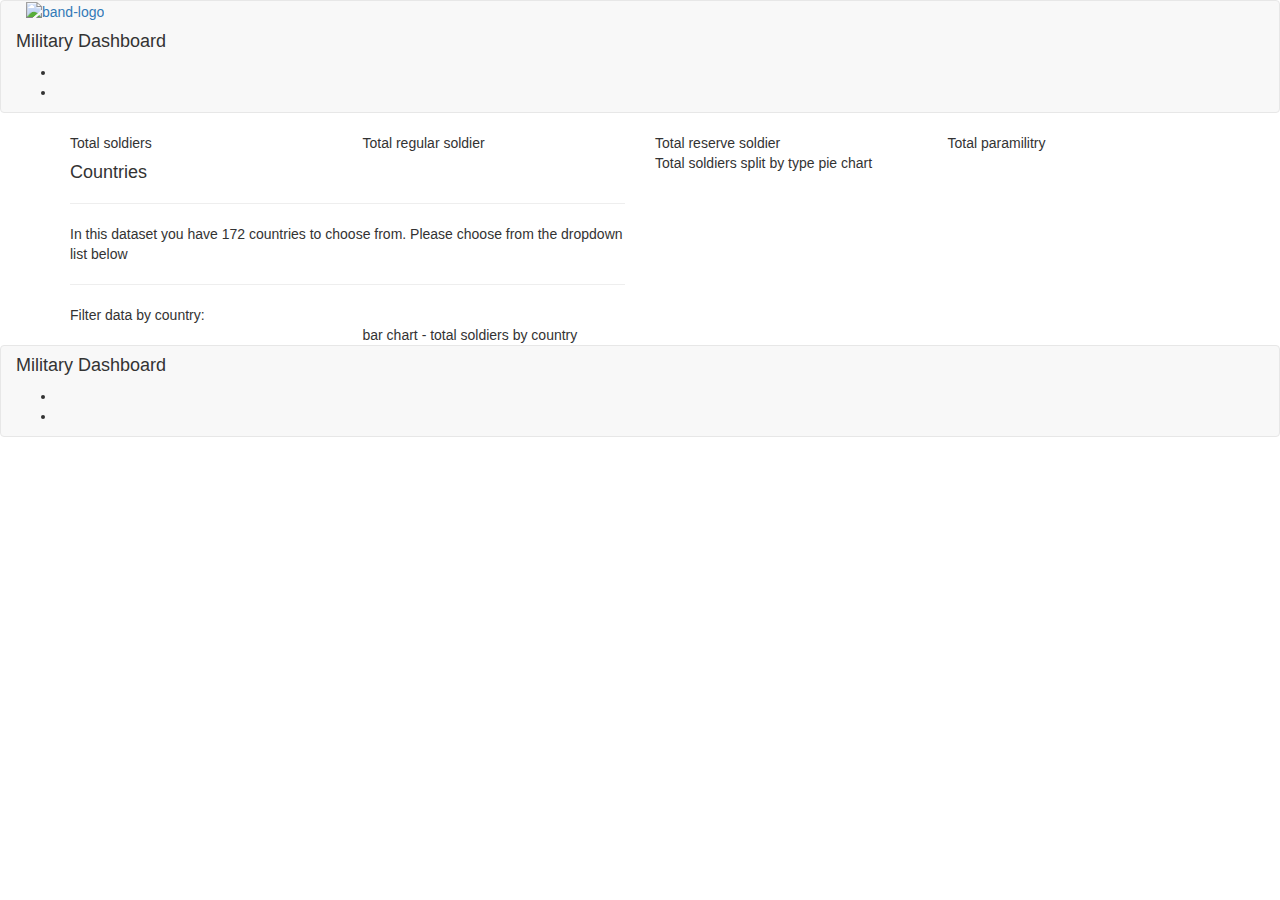
==== index.html @ abe44adb "updated data set due to lack of data" ====
<!DOCTYPE html>
<html lang="en">

<head>
    <meta charset="UTF-8">
    <meta name="viewport" content="width=device-width, initial-scale=1.0">
    <meta http-equiv="X-UA-Compatible" content="ie=edge">
    <title>Document</title>

    <link rel="stylesheet" href="https://stackpath.bootstrapcdn.com/bootstrap/3.3.7/css/bootstrap.min.css" type="text/css" />
    <link rel="stylesheet" href="static/css/dc.min.css" type="text/css" />
    <link rel="stylesheet" href="static/css/style.css" type="text/css" />
    <link rel="stylesheet" href="https://use.fontawesome.com/releases/v5.8.0/css/all.css" integrity="sha384-Mmxa0mLqhmOeaE8vgOSbKacftZcsNYDjQzuCOm6D02luYSzBG8vpaOykv9lFQ51Y" crossorigin="anonymous">

    <script type="text/javascript" src="static/js/d3.min.js"></script>
    <script type="text/javascript" src="static/js/crossfilter.min.js"></script>
    <script type="text/javascript" src="static/js/dc.min.js"></script>
    <script type="text/javascript" src="static/js/queue.min.js"></script>
    <script type="text/javascript" src="static/js/graph.js"></script>

</head>

<body class="background">
    <!-- Bootstrap Navbar-->
    <nav class="navbar navbar-default container-fluid">
        <div class="row">
            <div class="col-xs-12">
                <a href="index.html" class="hvr-grow"><img src="static/images/capbadge.png" style="width:85px; height:70px; padding-left:10px" alt="band-logo"></a>
                <h4>Military Dashboard</h4>
                <ul class="info-icons">
                    <li><a href="#"><i class="fas fa-question-circle"></i></a></li>
                    <li><a href="#"><i class="fas fa-info-circle"></i></a></li>
                </ul>
            </div>
        </div>
    </nav>

    
    <section class="container">
        <!-- Main facts-->
        <div class="row column-allignment">
            <article class="col-xs-12 col-sm-3 column-allignment">
                <div id="total-troops" class="content">
                    <i class="fas fa-users"></i>
                    Total soldiers
                </div>
            </article>
            
            <article class="col-xs-12 col-sm-3 column-allignment">
                <div id="regular-troops" class="content">
                    <i class="fas fa-users"></i>
                    Total regular soldier
                </div>
            </article>
            
            <article class="col-xs-12 col-sm-3 column-allignment">
                <div id="reserve-troops" class="content">
                    <i class="fas fa-users"></i>
                    Total reserve soldier
                </div>
            </article>
            
            <article class="col-xs-12 col-sm-3 column-allignment">
                <div id="paramilitary" class="content">
                    <i class="fas fa-users"></i>
                    Total paramilitry
                </div>
            </article>
            
        </div>
        
        <!-- Country selector-->
        <div class="row column-allignment">
            <article class="col-xs-12 col-sm-6 column-allignment">
                <div class="content">
                    <h4> Countries </h4>
                    <div>
                        <hr>
                        <p>In this dataset you have 172 countries to choose from. Please choose from the dropdown list below</p>
                        <hr>
                        <div class="country-filter">
                            <div>Filter data by country:</div>
                            <div id="country-selector"></div>
                        </div>
                    </div>
                </div>
            </article>
            <!-- Total soldiers pie chart-->
            <article class="col-xs-12 col-sm-6 column-allignment">
                <div id="class-of-soldier" class="content">
                    Total soldiers split by type pie chart
                </div>
            </article>
        </div>
        <!-- Total soldiers by country bar-->
        <div class="row">
            <article class="col-md-6 col-md-offset-3">
                <div id="soldiers-by-country" class="content">
                    bar chart - total soldiers by country
                </div>
            </article>
        </div>

    </section>
    </div>
    <!-- Bootstrap Navbar as Footer-->
    <footer>
        <nav class="navbar navbar-default container-fluid">
            <div class="row">
                <div class="col-xs-12">
                    <h4>Military Dashboard</h4>
                    <ul class="info-icons">
                        <li><a><i class="fas fa-question-circle"></i></a></li>
                        <li><a><i class="fas fa-info-circle"></i></a></li>
                    </ul>
                </div>
            </div>
        </nav>
    </footer>
    <script src="https://code.jquery.com/jquery-3.2.1.min.js" integrity="sha256-hwg4gsxgFZhOsEEamdOYGBf13FyQuiTwlAQgxVSNgt4=" crossorigin="anonymous"></script>
    <script src="https://maxcdn.bootstrapcdn.com/bootstrap/3.3.7/js/bootstrap.min.js" integrity="sha384-Tc5IQib027qvyjSMfHjOMaLkfuWVxZxUPnCJA7l2mCWNIpG9mGCD8wGNIcPD7Txa" crossorigin="anonymous"></script>
</body>

</html>
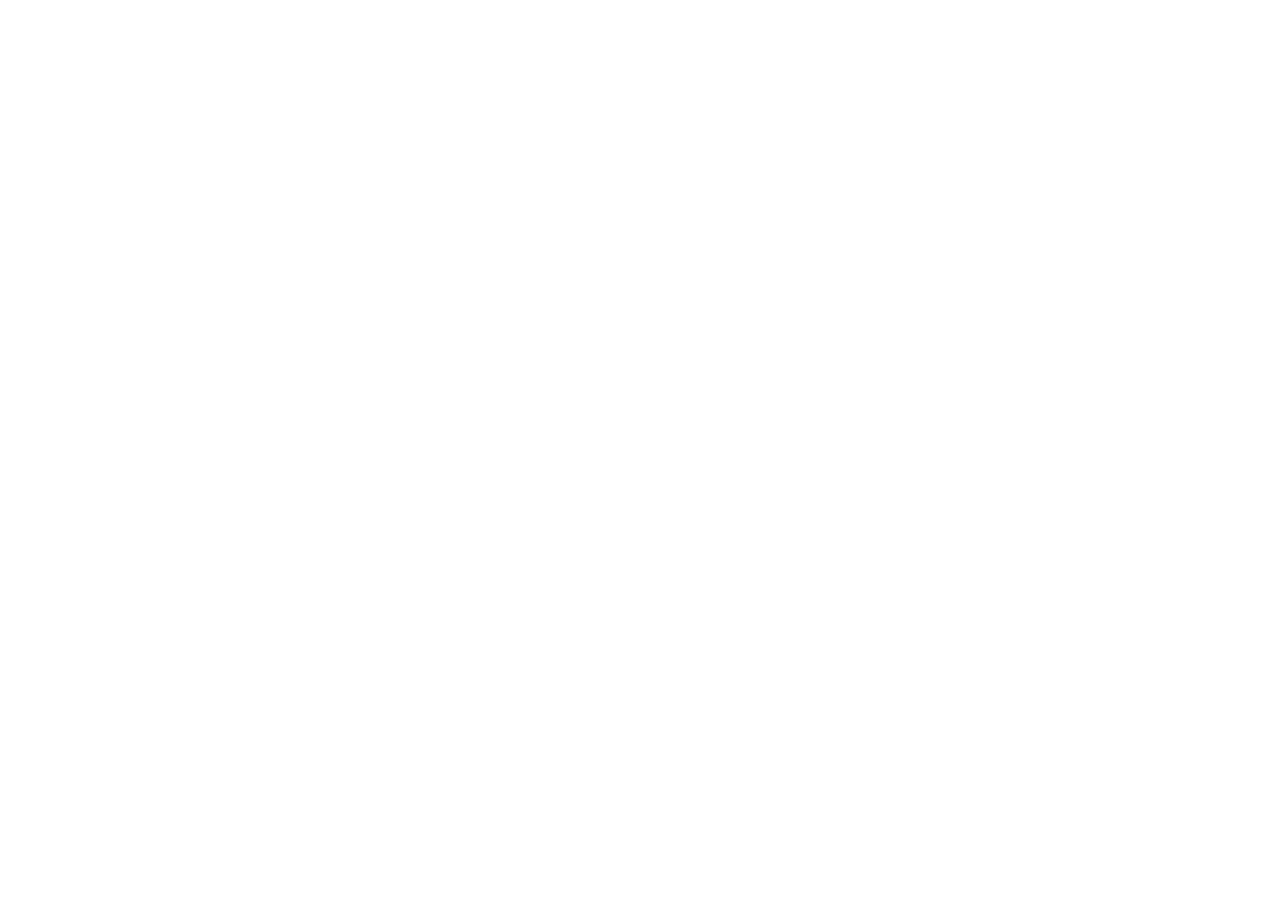
==== commit f513ea2d: "first row chart added (pokemon types)" ====
--- a/index.html
+++ b/index.html
@@ -16,109 +16,19 @@
     <script type="text/javascript" src="static/js/crossfilter.min.js"></script>
     <script type="text/javascript" src="static/js/dc.min.js"></script>
     <script type="text/javascript" src="static/js/queue.min.js"></script>
-    <script type="text/javascript" src="static/js/graph.js"></script>
+    <script type="text/javascript" src="static/js/graph1.js"></script>
 
 </head>
 
-<body class="background">
-    <!-- Bootstrap Navbar-->
-    <nav class="navbar navbar-default container-fluid">
-        <div class="row">
-            <div class="col-xs-12">
-                <a href="index.html" class="hvr-grow"><img src="static/images/capbadge.png" style="width:85px; height:70px; padding-left:10px" alt="band-logo"></a>
-                <h4>Military Dashboard</h4>
-                <ul class="info-icons">
-                    <li><a href="#"><i class="fas fa-question-circle"></i></a></li>
-                    <li><a href="#"><i class="fas fa-info-circle"></i></a></li>
-                </ul>
-            </div>
-        </div>
-    </nav>
-
-    
-    <section class="container">
-        <!-- Main facts-->
-        <div class="row column-allignment">
-            <article class="col-xs-12 col-sm-3 column-allignment">
-                <div id="total-troops" class="content">
-                    <i class="fas fa-users"></i>
-                    Total soldiers
-                </div>
-            </article>
-            
-            <article class="col-xs-12 col-sm-3 column-allignment">
-                <div id="regular-troops" class="content">
-                    <i class="fas fa-users"></i>
-                    Total regular soldier
-                </div>
-            </article>
-            
-            <article class="col-xs-12 col-sm-3 column-allignment">
-                <div id="reserve-troops" class="content">
-                    <i class="fas fa-users"></i>
-                    Total reserve soldier
-                </div>
-            </article>
-            
-            <article class="col-xs-12 col-sm-3 column-allignment">
-                <div id="paramilitary" class="content">
-                    <i class="fas fa-users"></i>
-                    Total paramilitry
-                </div>
-            </article>
-            
-        </div>
-        
-        <!-- Country selector-->
-        <div class="row column-allignment">
-            <article class="col-xs-12 col-sm-6 column-allignment">
-                <div class="content">
-                    <h4> Countries </h4>
-                    <div>
-                        <hr>
-                        <p>In this dataset you have 172 countries to choose from. Please choose from the dropdown list below</p>
-                        <hr>
-                        <div class="country-filter">
-                            <div>Filter data by country:</div>
-                            <div id="country-selector"></div>
-                        </div>
-                    </div>
-                </div>
-            </article>
-            <!-- Total soldiers pie chart-->
-            <article class="col-xs-12 col-sm-6 column-allignment">
-                <div id="class-of-soldier" class="content">
-                    Total soldiers split by type pie chart
-                </div>
-            </article>
-        </div>
-        <!-- Total soldiers by country bar-->
-        <div class="row">
-            <article class="col-md-6 col-md-offset-3">
-                <div id="soldiers-by-country" class="content">
-                    bar chart - total soldiers by country
-                </div>
-            </article>
-        </div>
-
-    </section>
-    </div>
-    <!-- Bootstrap Navbar as Footer-->
-    <footer>
-        <nav class="navbar navbar-default container-fluid">
-            <div class="row">
-                <div class="col-xs-12">
-                    <h4>Military Dashboard</h4>
-                    <ul class="info-icons">
-                        <li><a><i class="fas fa-question-circle"></i></a></li>
-                        <li><a><i class="fas fa-info-circle"></i></a></li>
-                    </ul>
-                </div>
-            </div>
-        </nav>
-    </footer>
-    <script src="https://code.jquery.com/jquery-3.2.1.min.js" integrity="sha256-hwg4gsxgFZhOsEEamdOYGBf13FyQuiTwlAQgxVSNgt4=" crossorigin="anonymous"></script>
-    <script src="https://maxcdn.bootstrapcdn.com/bootstrap/3.3.7/js/bootstrap.min.js" integrity="sha384-Tc5IQib027qvyjSMfHjOMaLkfuWVxZxUPnCJA7l2mCWNIpG9mGCD8wGNIcPD7Txa" crossorigin="anonymous"></script>
+<body>
+    <div id="pokemon-type"></div>
+    <div id="pokemon-gen-type"></div>
+    <div id="legendary-pokemon"></div>
+    <div id="pokemon-volume"></div>
+    <div id="pokemon-color"></div>
+    <div id="pokemon-height"></div>
+    <div id="pokemon-weight"></div>
+    <div id="pokemon-stats"></div>
 </body>
 
-</html>
+</html>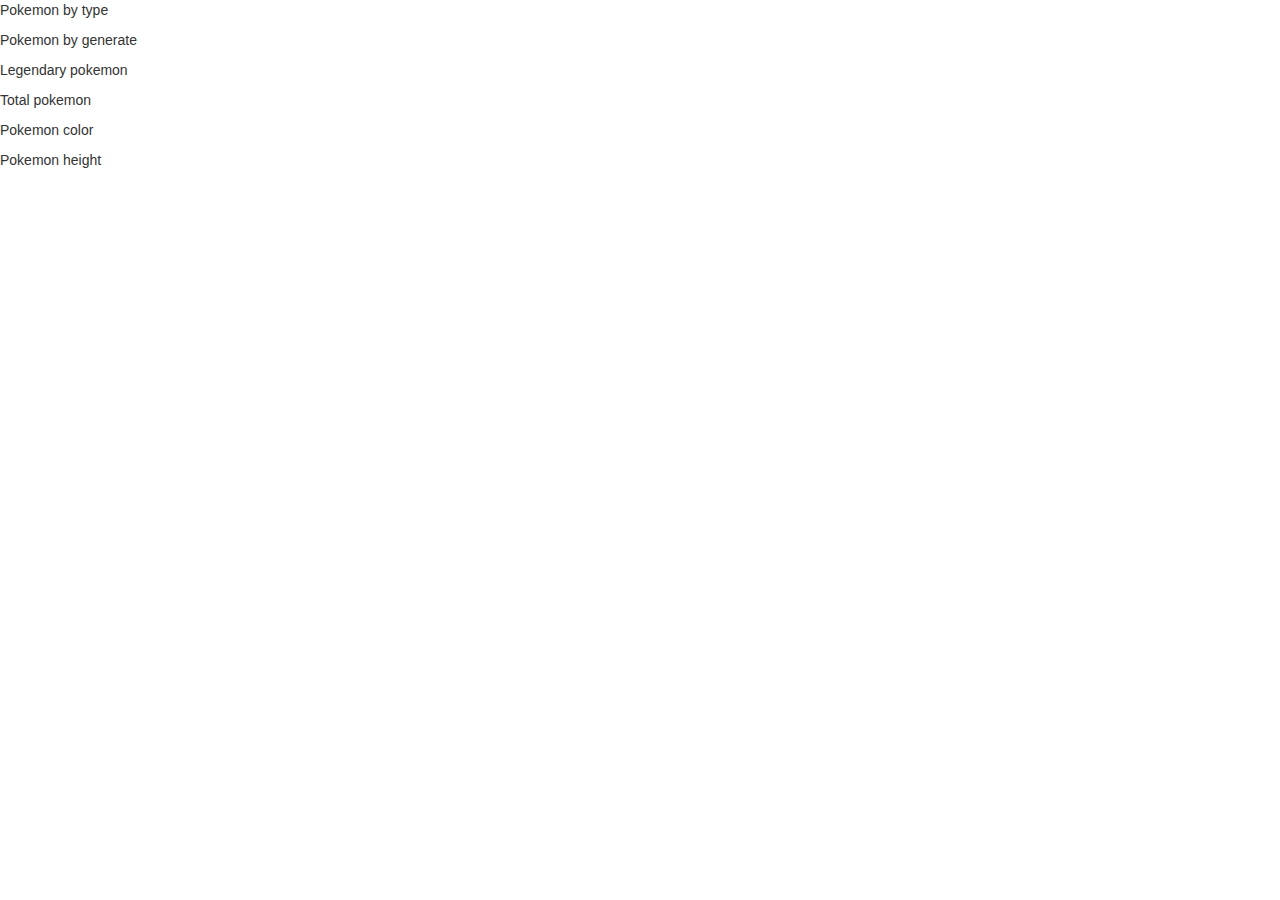
==== commit 2a9e882c: "Included bar charts for height and weight" ====
--- a/index.html
+++ b/index.html
@@ -21,12 +21,24 @@
 </head>
 
 <body>
-    <div id="pokemon-type"></div>
-    <div id="pokemon-gen-type"></div>
-    <div id="legendary-pokemon"></div>
-    <div id="pokemon-volume"></div>
-    <div id="pokemon-color"></div>
-    <div id="pokemon-height"></div>
+    <div id="pokemon-type">
+        <p>Pokemon by type</p>
+    </div>
+    <div id="pokemon-gen-type">
+        <p>Pokemon by generate</p>
+    </div>
+    <div id="legendary-pokemon">
+        <p> Legendary pokemon</p>
+    </div>
+    <div id="pokemon-volume">
+        <p> Total pokemon</p>
+    </div>
+    <div id="pokemon-color">
+        <p>Pokemon color</p>
+    </div>
+    <div id="pokemon-height">
+        <p> Pokemon height</p>
+    </div>
     <div id="pokemon-weight"></div>
     <div id="pokemon-stats"></div>
 </body>
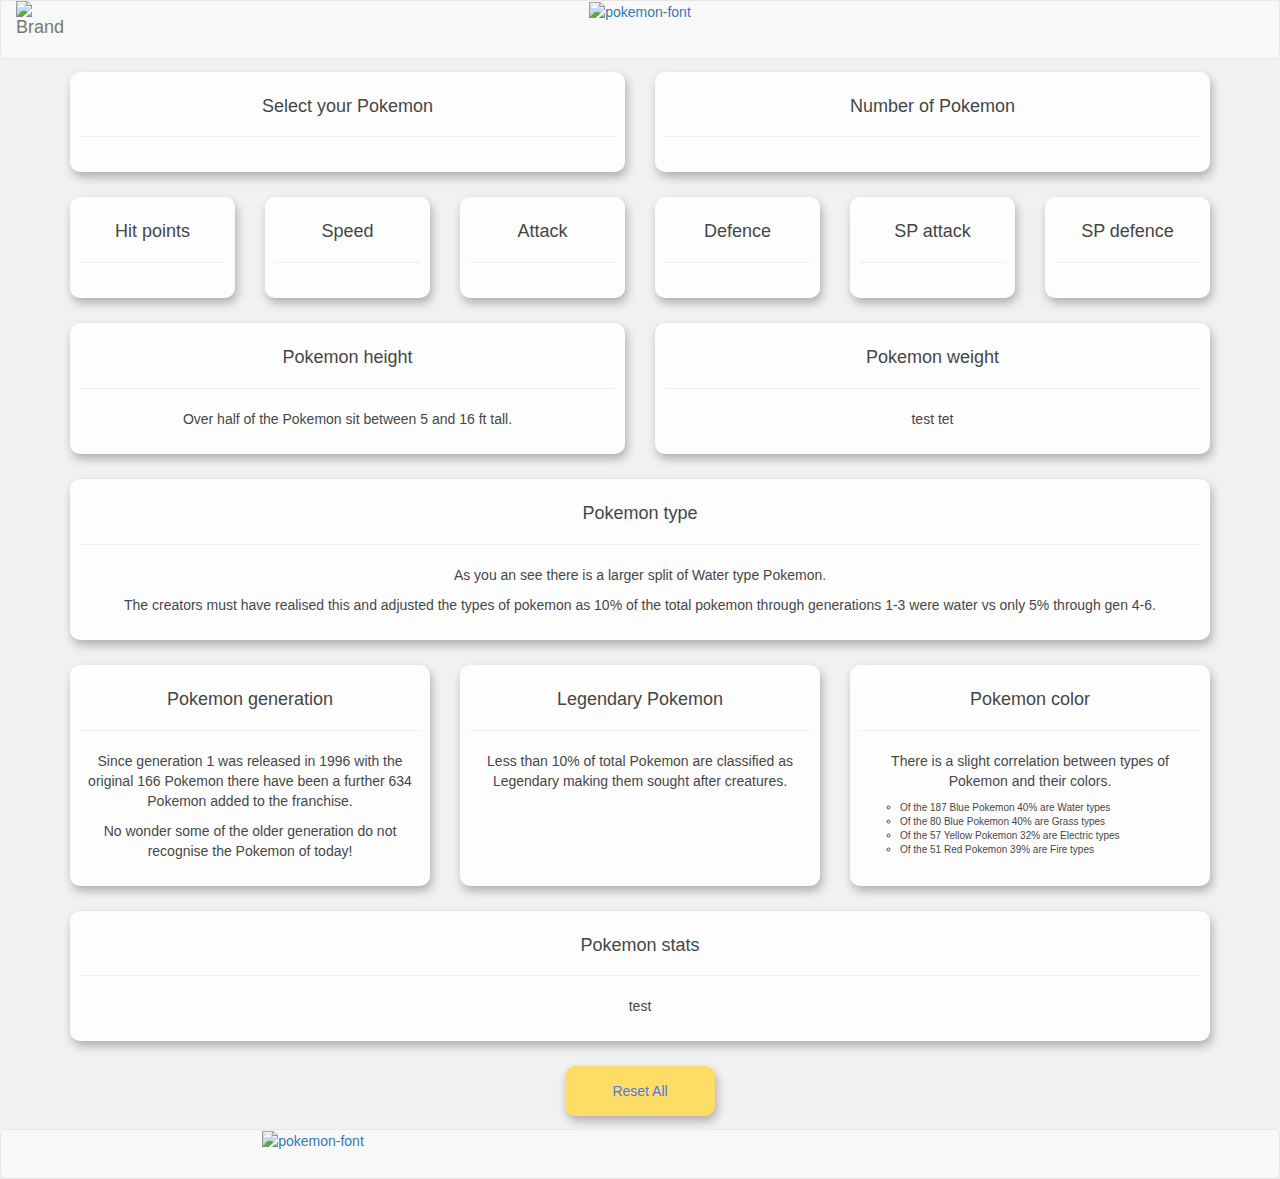
==== commit 9efc80ab: "started adding readme file + added footer" ====
--- a/index.html
+++ b/index.html
@@ -6,12 +6,14 @@
     <meta name="viewport" content="width=device-width, initial-scale=1.0">
     <meta http-equiv="X-UA-Compatible" content="ie=edge">
     <title>Document</title>
-
+    <!-------- CSS libraries ------------>
     <link rel="stylesheet" href="https://stackpath.bootstrapcdn.com/bootstrap/3.3.7/css/bootstrap.min.css" type="text/css" />
     <link rel="stylesheet" href="static/css/dc.min.css" type="text/css" />
+    <link rel="stylesheet" href="https://use.fontawesome.com/releases/v5.8.0/css/all.css" integrity="sha384-Mmxa0mLqhmOeaE8vgOSbKacftZcsNYDjQzuCOm6D02luYSzBG8vpaOykv9lFQ51Y" crossorigin="anonymous">
+    <link rel="stylesheet" href="https://cdnjs.cloudflare.com/ajax/libs/hover.css/2.3.1/css/hover-min.css" type="text/css" />
+    <!-------- My CSS libraries ------------>
     <link rel="stylesheet" href="static/css/style.css" type="text/css" />
-    <link rel="stylesheet" href="https://use.fontawesome.com/releases/v5.8.0/css/all.css" integrity="sha384-Mmxa0mLqhmOeaE8vgOSbKacftZcsNYDjQzuCOm6D02luYSzBG8vpaOykv9lFQ51Y" crossorigin="anonymous">
-
+    <!-- JS Libraries-->
     <script type="text/javascript" src="static/js/d3.min.js"></script>
     <script type="text/javascript" src="static/js/crossfilter.min.js"></script>
     <script type="text/javascript" src="static/js/dc.min.js"></script>
@@ -20,27 +22,249 @@
 
 </head>
 
-<body>
-    <div id="pokemon-type">
-        <p>Pokemon by type</p>
+<body class="background-image">
+
+    <!-------- Bootstrap naviagtion bar ------------>
+    <nav class="navbar navbar-default">
+        <div class="container-fluid">
+            <div class="row">
+                <div class="col-xs-12">
+                    <div class="col-xs-2">
+                        <a class="navbar-brand"><img alt="Brand" src="static/images/navlogo.png" height="50" width="50"></a>
+                    </div>
+                    <div class="col-xs-10 col-sm-8 main-header">
+                        <a href="https://fontmeme.com/pokemon-font/" target="_blank"><img class="navbar-header" src="https://fontmeme.com/permalink/190329/10c5cfb38617518bf1450a3a3b274cc8.png" alt="pokemon-font" border="0" height="50" width="100%"></a>
+                    </div>
+                    <div class="hidden-xs col-sm-2">
+                        <a data-toggle="modal" data-target="#myModal" class="info-icons hvr-grow"><i class="fas fa-question-circle"></i></a>
+                    </div>
+                </div>
+            </div>
+        </div>
+    </nav>
+
+    <!-------- Boostrap modal ------------>
+    <div class="modal fade" id="myModal" tabindex="-1" role="dialog" aria-labelledby="myModalLabel">
+        <div class="modal-dialog" role="document">
+            <div class="modal-content">
+                <div class="modal-header">
+                    <button type="button" class="close" data-dismiss="modal" aria-label="Close"><span aria-hidden="true">&times;</span></button>
+                    <h4 class="modal-title" id="myModalLabel">Pokemon dashboard</h4>
+                </div>
+                <div class="modal-body">
+                    <p> Welcome to the Pokemon Dashboard!</p>
+                    <p> In this dashboard I have collated data from 800 pokemon, original data set sourced from <a href="https://www.kaggle.com/abcsds/pokemon" target="_blank">Kaggle</a> . </p>
+                    <p>This data includes height, weight, type, generation, color and whether the pokemon is a legendary or not.</p>
+                    <p><u>How to use</u></p>
+                    <p> At first glance the data sets include all Pokemon allowing you to get an idea of the above mentioned information across all the Pokemon</p>
+                    <p> What to know information on your favourate Pokemon?</p>
+                    <p> Simply select the desired Pokemon from the drop down list and the charts will show the specific stats of that Pokemon</p>
+                    <p> Alternativley, use this dashboard to find out who your favourate Pokemon is.</p>
+                    <p> Interested in a Pink, Water type Pokemon which is under 5ft tall? Then Alomomola or Luvdisc is for you.</p>
+                </div>
+                <div class="modal-footer">
+                    <button type="button" class="btn btn-primary" data-dismiss="modal">lets get started</button>
+                </div>
+            </div>
+        </div>
     </div>
-    <div id="pokemon-gen-type">
-        <p>Pokemon by generate</p>
-    </div>
-    <div id="legendary-pokemon">
-        <p> Legendary pokemon</p>
-    </div>
-    <div id="pokemon-volume">
-        <p> Total pokemon</p>
-    </div>
-    <div id="pokemon-color">
-        <p>Pokemon color</p>
-    </div>
-    <div id="pokemon-height">
-        <p> Pokemon height</p>
-    </div>
-    <div id="pokemon-weight"></div>
-    <div id="pokemon-stats"></div>
+
+    <section class="container">
+
+        <!-------- Info modal mobile only ------------>
+        <div class="row">
+            <div class="col-xs-12 hidden-sm hidden-md hidden-lg hidden-xl">
+                <div class="content-style">
+                    <div class="row">
+                        <div class="col-xs-12">
+                            <a data-toggle="modal" data-target="#myModal" class="hvr-grow"><i class="fas fa-question-circle"></i></a>
+                        </div>
+                    </div>
+                </div>
+            </div>
+        </div>
+
+        <!-------- Pokemon selector and total pokemon count ------------>
+        <div class="row">
+            <div class="col-xs-12">
+                <div class="row height-alignment">
+                    <div class="col-xs-12 col-sm-6 height-alignment">
+                        <div id="select-pokemon" class="content-style">
+                            <h4> Select your Pokemon</h4>
+                            <hr>
+                        </div>
+                    </div>
+                    <div class="col-xs-12 col-sm-6 height-alignment">
+                        <div id="pokemon-volume" class="content-style">
+                            <h4>Number of Pokemon</h4>
+                            <hr>
+                        </div>
+                    </div>
+                </div>
+            </div>
+        </div>
+
+        <!-------- Pokemon stats------------>
+        <div class="row">
+            <div class="col-xs-12">
+                <div class="row height-alignment">
+                    <div class="col-xs-6 col-sm-2 height-alignment">
+                        <div id="" class="content-style">
+                            <h4> Hit points</h4>
+                            <hr>
+                        </div>
+                    </div>
+                    <div class="col-xs-6 col-sm-2 height-alignment">
+                        <div id="" class="content-style">
+                            <h4> Speed </h4>
+                            <hr>
+                        </div>
+                    </div>
+                    <div class="col-xs-6 col-sm-2 height-alignment">
+                        <div id="attack" class="content-style">
+                            <h4>Attack</h4>
+                            <hr>
+                        </div>
+                    </div>
+                    <div class="col-xs-6 col-sm-2 height-alignment">
+                        <div id="" class="content-style">
+                            <h4>Defence</h4>
+                            <hr>
+                        </div>
+                    </div>
+                    <div class="col-xs-6 col-sm-2 height-alignment">
+                        <div id="" class="content-style">
+                            <h4>SP attack</h4>
+                            <hr>
+                        </div>
+                    </div>
+                    <div class="col-xs-6 col-sm-2 height-alignment">
+                        <div id="" class="content-style">
+                            <h4>SP defence</h4>
+                            <hr>
+                        </div>
+                    </div>
+                </div>
+            </div>
+        </div>
+
+        <!-------- Pokemon weight and height bar charts ------------>
+        <div class="row">
+            <div class="col-xs-12">
+                <div class="row">
+                    <div class="col-xs-12 col-sm-6">
+                        <div class="content-style dc-chart">
+                            <div id="pokemon-height">
+                                <h4>Pokemon height</h4>
+                                <hr>
+                            </div>
+                            <p> Over half of the Pokemon sit between 5 and 16 ft tall.</p>
+                        </div>
+                    </div>
+                    <div class="col-xs-12 col-sm-6">
+                        <div class="content-style dc-chart">
+                            <div id="pokemon-weight">
+                                <h4>Pokemon weight</h4>
+                                <hr>
+                            </div>
+                            <p>test tet</p>
+                        </div>
+                    </div>
+                </div>
+            </div>
+        </div>
+
+        <!-------- Pokemon type row chart ------------>
+        <div class="row">
+            <div class="col-xs-12">
+                <div class="content-style dc-chart">
+                    <div id="pokemon-type">
+                        <h4> Pokemon type</h4>
+                        <hr>
+                    </div>
+                    <p> As you an see there is a larger split of Water type Pokemon.</p>
+                    <p> The creators must have realised this and adjusted the types of pokemon as 10% of the total pokemon through generations 1-3 were water vs only 5% through gen 4-6.</p>
+                </div>
+            </div>
+        </div>
+
+        <!-------- Pokemon color, legendary and generation pie charts ------------>
+        <div class="row">
+            <div class="col-xs-12">
+                <div class="row height-alignment">
+                    <div class="col-xs-12 col-sm-4 height-alignment">
+                        <div class="content-style dc-chart ">
+                            <div id="pokemon-gen-type">
+                                <h4> Pokemon generation</h4>
+                                <hr>
+                            </div>
+                            <p>Since generation 1 was released in 1996 with the original 166 Pokemon there have been a further 634 Pokemon added to the franchise.</p>
+                            <p> No wonder some of the older generation do not recognise the Pokemon of today!</p>
+                        </div>
+                    </div>
+                    <div class="col-xs-12 col-sm-4 height-alignment">
+                        <div class="content-style dc-chart">
+                            <div id="legendary-pokemon">
+                                <h4> Legendary Pokemon</h4>
+                                <hr>
+                            </div>
+                            <p> Less than 10% of total Pokemon are classified as Legendary making them sought after creatures.</p>
+                        </div>
+                    </div>
+                    <div class="col-xs-12 col-sm-4 height-alignment">
+                        <div class="content-style dc-chart">
+                            <div id="pokemon-color">
+                                <h4> Pokemon color</h4>
+                                <hr>
+                            </div>
+                            <p> There is a slight correlation between types of Pokemon and their colors.</p>
+                            <ul>
+                                <li>Of the 187 Blue Pokemon 40% are Water types</li>
+                                <li>Of the 80 Blue Pokemon 40% are Grass types</li>
+                                <li>Of the 57 Yellow Pokemon 32% are Electric types</li>
+                                <li>Of the 51 Red Pokemon 39% are Fire types</li>
+                            </ul>
+                        </div>
+                    </div>
+                </div>
+            </div>
+        </div>
+
+        <!-------- Pokemon stats comp chart ------------>
+        <div class="row">
+            <div class="col-xs-12">
+                <div class="content-style dc-chart">
+                    <div id="pokemon-stats">
+                        <h4> Pokemon stats</h4>
+                        <hr>
+                    </div>
+                    <p> test</p>
+                </div>
+            </div>
+        </div>
+
+        <!-------- Reset data ------------>
+        <div class="button-wrapper">
+            <div class="reset-button hvr-grow">
+                <a href="javascript:dc.filterAll(); dc.renderAll();">Reset All</a>
+            </div>
+        </div>
+    </section>
+    <!-------- Footer ------------>
+    <footer class="navbar navbar-default">
+        <div class="row">
+            <div class="col-xs-12 col-sm-6 main-header">
+                <a href="https://fontmeme.com/pokemon-font/" target="_blank" class="footer-image"><img src="https://fontmeme.com/permalink/190404/20cc9d66ab003ef93a8c378a2a76baa1.png" alt="pokemon-font" border="0" height="50" width="100%"></a>
+            </div>
+            <div class="col-xs-12 col-sm-6 main-header hvr-grow">
+                <a href="https://github.com/JordenCI" target="_blank"><i class="fab fa-github github-logo"></i></a>
+            </div>
+        </div>
+    </footer>
+
+    <!-- jQuery-->
+    <script src="https://code.jquery.com/jquery-3.3.1.min.js" integrity="sha256-FgpCb/KJQlLNfOu91ta32o/NMZxltwRo8QtmkMRdAu8=" crossorigin="anonymous"></script>
+    <script src="https://maxcdn.bootstrapcdn.com/bootstrap/3.3.7/js/bootstrap.min.js" integrity="sha384-Tc5IQib027qvyjSMfHjOMaLkfuWVxZxUPnCJA7l2mCWNIpG9mGCD8wGNIcPD7Txa" crossorigin="anonymous"></script>
 </body>
 
-</html>+</html>
--- a/static/css/style.css
+++ b/static/css/style.css
@@ -0,0 +1,129 @@
+/*------------------------General styling----------------------------------*/
+
+.background-image {
+    background-image: url(../images/pokeball.png);
+    background-size: 50px 50px;
+    background-color: rgba(238, 238, 238, 0.81) !important;
+    background-blend-mode: color;
+}
+
+.content-style {
+    padding: 15px 10px;
+    border-radius: 10px;
+    background-color: white;
+    opacity: 0.9;
+    margin: 12.5px 0;
+    text-align: center;
+    box-shadow: 2px 5px 10px rgba(0, 0, 0, 0.3);
+    width: 100%;
+}
+
+li {
+    list-style-type: circle;
+    font-size: 10px;
+    text-align: left;
+}
+
+/*------------------------Navbar----------------------------------*/
+
+.navbar-brand {
+    float: left;
+    height: 50px;
+    padding: 0px;
+    font-size: 18px;
+    line-height: 20px;
+}
+
+.navbar{
+    margin-bottom: 0;
+}
+
+.main-header {
+    text-align: center;
+}
+
+.info-icons {
+    float: right;
+}
+
+
+
+.fas {
+    margin-right: 5px;
+    margin-top: 5px;
+    font-size: 4rem;
+    cursor: pointer;
+    -webkit-transition: .5s;
+    transition: .5s;
+}
+
+/*------------------------Chart font color----------------------------------*/
+
+
+.dc-chart g.row text {
+    fill: black;
+}
+
+.dc-chart text.pie-slice {
+    fill: black;
+}
+
+.dc-chart {
+    float: left;
+    width: 100%;
+}
+
+/*------------------------Reset data button----------------------------------*/
+
+.button-wrapper {
+    text-align: center;
+}
+
+.reset-button {
+    width: 150px;
+    height: 50px;
+    border-radius: 10px;
+    background-color: #ffdb58;
+    opacity: 0.9;
+    margin: 12.5px 0;
+    text-align: center;
+    display: inline-block;
+    text-decoration: none;
+    box-shadow: 2px 5px 10px rgba(0, 0, 0, 0.3);
+}
+
+.reset-button a {
+    text-decoration: none;
+    padding-top: 15px;
+    width: 100%;
+    height: 100%;
+    display: inline-block;
+    color: #4169e1;
+}
+
+.footer-image img{
+    max-width: 500px;
+}
+
+.fab {
+    margin-top: 5px;
+    font-size: 4rem;
+    cursor: pointer;
+    -webkit-transition: .5s;
+    transition: .5s;
+}
+
+/*------------------------Media query----------------------------------*/
+
+@media (min-width:600px) {
+    .navbar-header {
+        width: 300px;
+        float: none;
+    }
+}
+
+@media (min-width:768px) {
+    .height-alignment {
+        display: flex;
+    }
+}
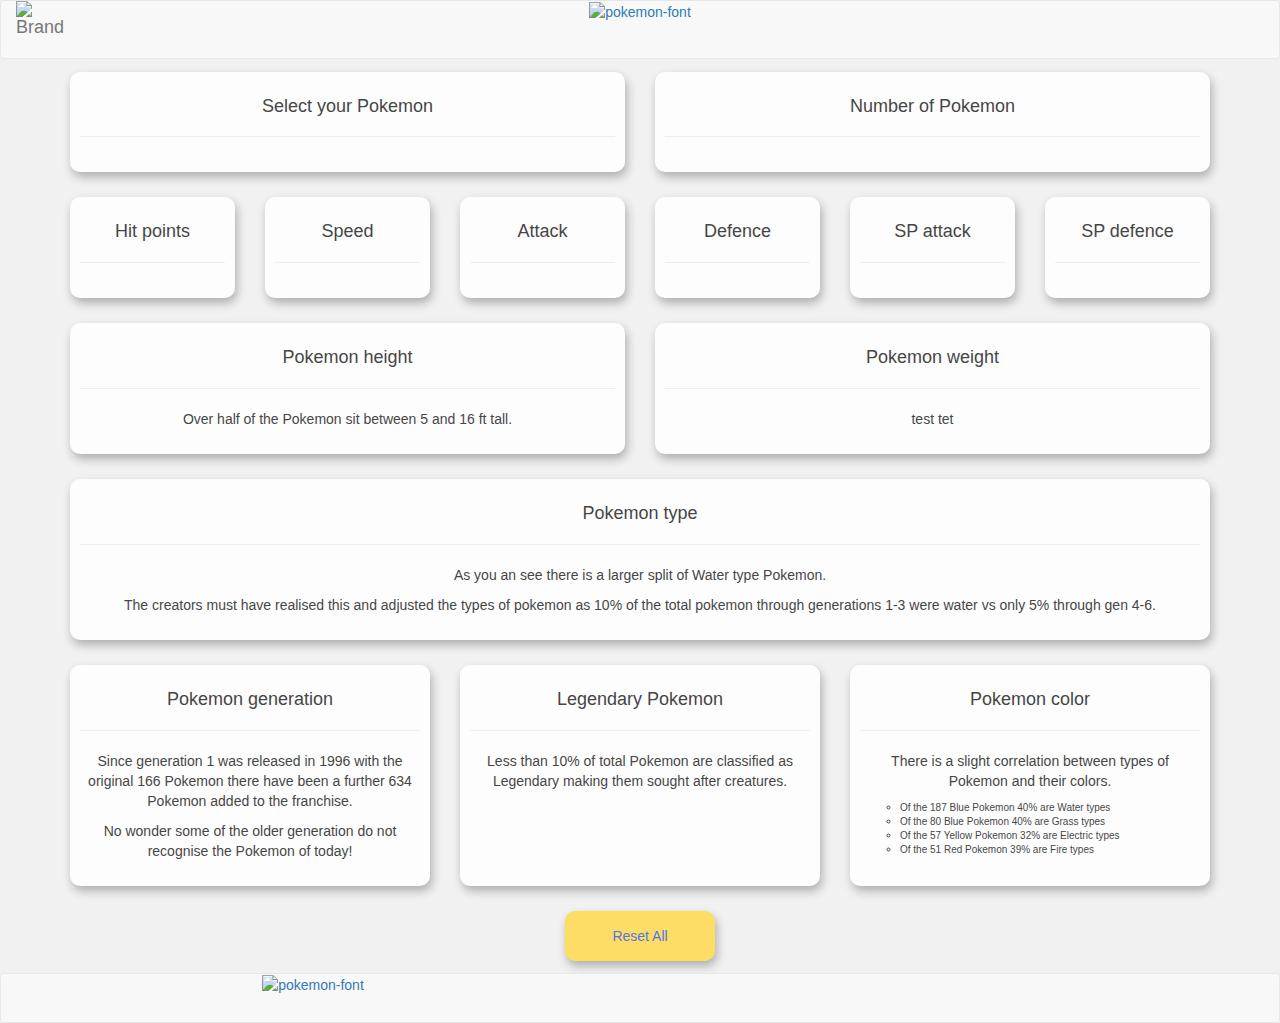
==== commit 2567395b: "updated number displays for stats, included % values on pie charts and row chart" ====
--- a/index.html
+++ b/index.html
@@ -33,7 +33,7 @@
                         <a class="navbar-brand"><img alt="Brand" src="static/images/navlogo.png" height="50" width="50"></a>
                     </div>
                     <div class="col-xs-10 col-sm-8 main-header">
-                        <a href="https://fontmeme.com/pokemon-font/" target="_blank"><img class="navbar-header" src="https://fontmeme.com/permalink/190329/10c5cfb38617518bf1450a3a3b274cc8.png" alt="pokemon-font" border="0" height="50" width="100%"></a>
+                        <a><img class="navbar-header" src="https://fontmeme.com/permalink/190329/10c5cfb38617518bf1450a3a3b274cc8.png" alt="pokemon-font" border="0" height="50" width="100%"></a>
                     </div>
                     <div class="hidden-xs col-sm-2">
                         <a data-toggle="modal" data-target="#myModal" class="info-icons hvr-grow"><i class="fas fa-question-circle"></i></a>
@@ -109,13 +109,13 @@
             <div class="col-xs-12">
                 <div class="row height-alignment">
                     <div class="col-xs-6 col-sm-2 height-alignment">
-                        <div id="" class="content-style">
+                        <div id="hitpoints" class="content-style">
                             <h4> Hit points</h4>
                             <hr>
                         </div>
                     </div>
                     <div class="col-xs-6 col-sm-2 height-alignment">
-                        <div id="" class="content-style">
+                        <div id="speed" class="content-style">
                             <h4> Speed </h4>
                             <hr>
                         </div>
@@ -127,19 +127,19 @@
                         </div>
                     </div>
                     <div class="col-xs-6 col-sm-2 height-alignment">
-                        <div id="" class="content-style">
+                        <div id="defence" class="content-style">
                             <h4>Defence</h4>
                             <hr>
                         </div>
                     </div>
                     <div class="col-xs-6 col-sm-2 height-alignment">
-                        <div id="" class="content-style">
+                        <div id="spAttack" class="content-style">
                             <h4>SP attack</h4>
                             <hr>
                         </div>
                     </div>
                     <div class="col-xs-6 col-sm-2 height-alignment">
-                        <div id="" class="content-style">
+                        <div id="spDefence" class="content-style">
                             <h4>SP defence</h4>
                             <hr>
                         </div>
@@ -230,19 +230,6 @@
             </div>
         </div>
 
-        <!-------- Pokemon stats comp chart ------------>
-        <div class="row">
-            <div class="col-xs-12">
-                <div class="content-style dc-chart">
-                    <div id="pokemon-stats">
-                        <h4> Pokemon stats</h4>
-                        <hr>
-                    </div>
-                    <p> test</p>
-                </div>
-            </div>
-        </div>
-
         <!-------- Reset data ------------>
         <div class="button-wrapper">
             <div class="reset-button hvr-grow">
@@ -254,7 +241,7 @@
     <footer class="navbar navbar-default">
         <div class="row">
             <div class="col-xs-12 col-sm-6 main-header">
-                <a href="https://fontmeme.com/pokemon-font/" target="_blank" class="footer-image"><img src="https://fontmeme.com/permalink/190404/20cc9d66ab003ef93a8c378a2a76baa1.png" alt="pokemon-font" border="0" height="50" width="100%"></a>
+                <a class="footer-image"><img src="https://fontmeme.com/permalink/190404/20cc9d66ab003ef93a8c378a2a76baa1.png" alt="pokemon-font" border="0" height="50" width="100%"></a>
             </div>
             <div class="col-xs-12 col-sm-6 main-header hvr-grow">
                 <a href="https://github.com/JordenCI" target="_blank"><i class="fab fa-github github-logo"></i></a>
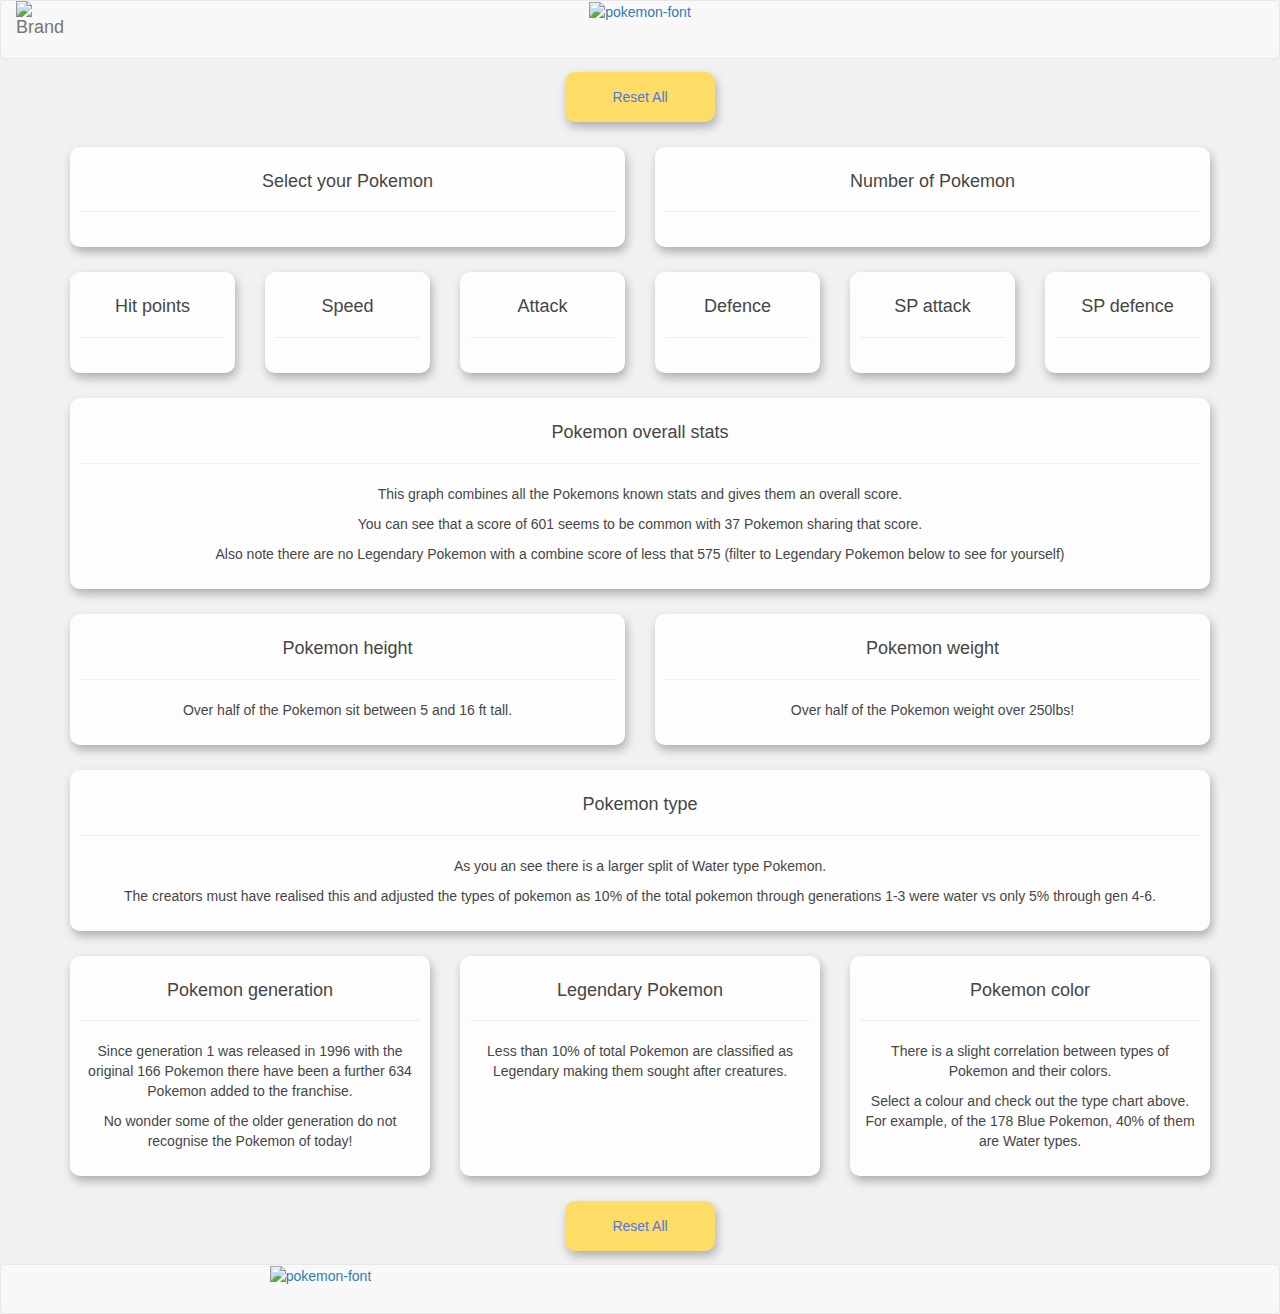
==== commit 0d39c56f: "Updated some commentary below graphs" ====
--- a/index.html
+++ b/index.html
@@ -53,7 +53,7 @@
                 </div>
                 <div class="modal-body">
                     <p> Welcome to the Pokemon Dashboard!</p>
-                    <p> In this dashboard I have collated data from 800 pokemon, original data set sourced from <a href="https://www.kaggle.com/abcsds/pokemon" target="_blank">Kaggle</a> . </p>
+                    <p> In this dashboard I have collated data from 800 pokemon. </p>
                     <p>This data includes height, weight, type, generation, color and whether the pokemon is a legendary or not.</p>
                     <p><u>How to use</u></p>
                     <p> At first glance the data sets include all Pokemon allowing you to get an idea of the above mentioned information across all the Pokemon</p>
@@ -84,6 +84,13 @@
             </div>
         </div>
 
+        <!-------- Reset data ------------>
+        <div class="button-wrapper">
+            <div class="reset-button hvr-grow">
+                <a href="javascript:dc.filterAll(); dc.renderAll();">Reset All</a>
+            </div>
+        </div>
+
         <!-------- Pokemon selector and total pokemon count ------------>
         <div class="row">
             <div class="col-xs-12">
@@ -105,7 +112,7 @@
         </div>
 
         <!-------- Pokemon stats------------>
-        <div class="row">
+        <div class="row" id="statsRow">
             <div class="col-xs-12">
                 <div class="row height-alignment">
                     <div class="col-xs-6 col-sm-2 height-alignment">
@@ -148,11 +155,26 @@
             </div>
         </div>
 
+        <!-------- Stats histo ------------>
+        <div class="row">
+            <div class="col-xs-12">
+                <div class="content-style dc-chart">
+                    <div id="statsHisto">
+                        <h4> Pokemon overall stats</h4>
+                        <hr>
+                    </div>
+                    <p> This graph combines all the Pokemons known stats and gives them an overall score. </p>
+                    <p> You can see that a score of 601 seems to be common with 37 Pokemon sharing that score.</p>
+                    <p> Also note there are no Legendary Pokemon with a combine score of less that 575 (filter to Legendary Pokemon below to see for yourself)</p>
+                </div>
+            </div>
+        </div>
+
         <!-------- Pokemon weight and height bar charts ------------>
         <div class="row">
             <div class="col-xs-12">
-                <div class="row">
-                    <div class="col-xs-12 col-sm-6">
+                <div class="row height-alignment">
+                    <div class="col-xs-12 col-sm-6 height-alignment">
                         <div class="content-style dc-chart">
                             <div id="pokemon-height">
                                 <h4>Pokemon height</h4>
@@ -161,13 +183,13 @@
                             <p> Over half of the Pokemon sit between 5 and 16 ft tall.</p>
                         </div>
                     </div>
-                    <div class="col-xs-12 col-sm-6">
+                    <div class="col-xs-12 col-sm-6 height-alignment">
                         <div class="content-style dc-chart">
                             <div id="pokemon-weight">
                                 <h4>Pokemon weight</h4>
                                 <hr>
                             </div>
-                            <p>test tet</p>
+                            <p>Over half of the Pokemon weight over 250lbs!</p>
                         </div>
                     </div>
                 </div>
@@ -218,12 +240,7 @@
                                 <hr>
                             </div>
                             <p> There is a slight correlation between types of Pokemon and their colors.</p>
-                            <ul>
-                                <li>Of the 187 Blue Pokemon 40% are Water types</li>
-                                <li>Of the 80 Blue Pokemon 40% are Grass types</li>
-                                <li>Of the 57 Yellow Pokemon 32% are Electric types</li>
-                                <li>Of the 51 Red Pokemon 39% are Fire types</li>
-                            </ul>
+                            <p> Select a colour and check out the type chart above. For example, of the 178 Blue Pokemon, 40% of them are Water types. </p>
                         </div>
                     </div>
                 </div>
@@ -239,12 +256,14 @@
     </section>
     <!-------- Footer ------------>
     <footer class="navbar navbar-default">
-        <div class="row">
-            <div class="col-xs-12 col-sm-6 main-header">
-                <a class="footer-image"><img src="https://fontmeme.com/permalink/190404/20cc9d66ab003ef93a8c378a2a76baa1.png" alt="pokemon-font" border="0" height="50" width="100%"></a>
-            </div>
-            <div class="col-xs-12 col-sm-6 main-header hvr-grow">
-                <a href="https://github.com/JordenCI" target="_blank"><i class="fab fa-github github-logo"></i></a>
+        <div class="container-fluid">
+            <div class="row">
+                <div class="col-xs-12 col-sm-6 main-header">
+                    <a class="footer-image"><img src="https://fontmeme.com/permalink/190404/20cc9d66ab003ef93a8c378a2a76baa1.png" alt="pokemon-font" border="0" height="50" width="100%"></a>
+                </div>
+                <div class="col-xs-12 col-sm-6 main-header">
+                    <a href="https://github.com/JordenCI" target="_blank" class="hvr-grow"><i class="fab fa-github github-logo"></i></a>
+                </div>
             </div>
         </div>
     </footer>
